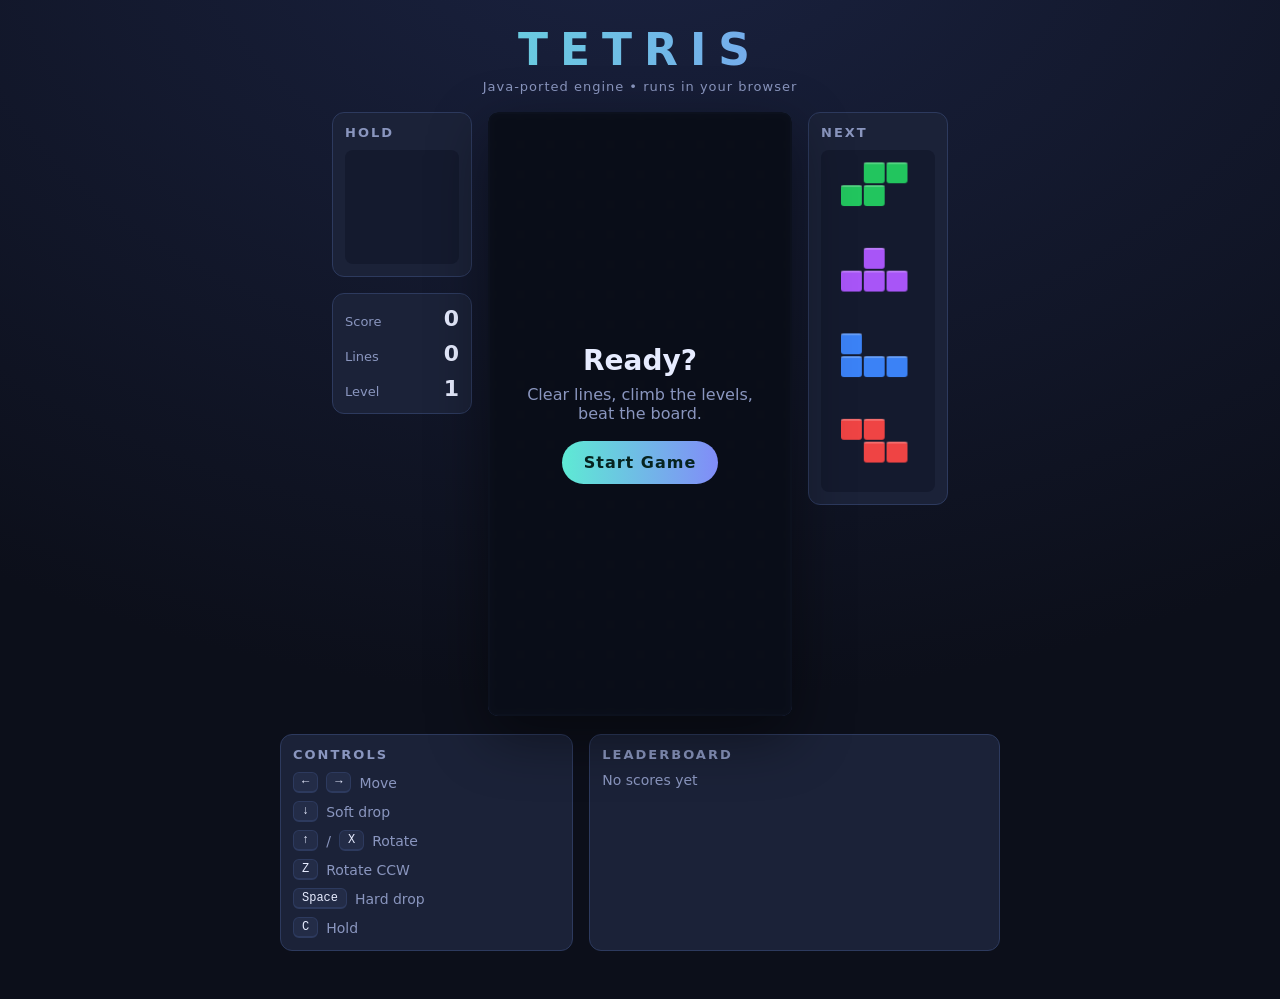
==== public/index.html @ 31d46a29 "Add client-side build for Vercel (browser JS port + serverless leaderboard) Faithful JavaScript port" ====
<!DOCTYPE html>
<html lang="en">
<head>
    <meta charset="UTF-8">
    <meta name="viewport" content="width=device-width, initial-scale=1.0">
    <title>Tetris &mdash; Java Edition</title>
    <link rel="stylesheet" href="style.css">
</head>
<body>
    <div class="app">
        <header>
            <h1>TETRIS</h1>
            <p class="subtitle">Java-ported engine &bull; runs in your browser</p>
        </header>

        <div class="game">
            <aside class="panel left">
                <div class="box">
                    <h2>Hold</h2>
                    <canvas id="hold" width="120" height="120"></canvas>
                </div>
                <div class="box stats">
                    <div class="stat"><span>Score</span><b id="score">0</b></div>
                    <div class="stat"><span>Lines</span><b id="lines">0</b></div>
                    <div class="stat"><span>Level</span><b id="level">1</b></div>
                </div>
            </aside>

            <main class="board-wrap">
                <canvas id="board" width="300" height="600"></canvas>
                <div id="overlay" class="overlay">
                    <div class="overlay-card">
                        <h2 id="overlay-title">Ready?</h2>
                        <p id="overlay-text">Clear lines, climb the levels, beat the board.</p>
                        <button id="start-btn">Start Game</button>
                    </div>
                </div>
            </main>

            <aside class="panel right">
                <div class="box">
                    <h2>Next</h2>
                    <canvas id="next" width="120" height="360"></canvas>
                </div>
            </aside>
        </div>

        <section class="bottom">
            <div class="box controls">
                <h2>Controls</h2>
                <ul>
                    <li><kbd>&larr;</kbd><kbd>&rarr;</kbd> Move</li>
                    <li><kbd>&darr;</kbd> Soft drop</li>
                    <li><kbd>&uarr;</kbd> / <kbd>X</kbd> Rotate</li>
                    <li><kbd>Z</kbd> Rotate CCW</li>
                    <li><kbd>Space</kbd> Hard drop</li>
                    <li><kbd>C</kbd> Hold</li>
                </ul>
            </div>
            <div class="box leaderboard">
                <h2>Leaderboard</h2>
                <ol id="leaderboard"><li class="empty">No scores yet</li></ol>
            </div>
        </section>
    </div>

    <script src="game.js"></script>
</body>
</html>
---- public/style.css ----
:root {
    --bg: #0c0f1a;
    --bg-2: #141a2e;
    --panel: #1b2238;
    --panel-2: #232c47;
    --line: #2d3a5e;
    --text: #e7ecff;
    --muted: #8a96bf;
    --accent: #5eead4;
    --accent-2: #818cf8;
}

* { box-sizing: border-box; }

body {
    margin: 0;
    font-family: "Segoe UI", system-ui, -apple-system, sans-serif;
    background: radial-gradient(1200px 800px at 50% -10%, #1a2240, var(--bg)) no-repeat, var(--bg);
    color: var(--text);
    min-height: 100vh;
    display: flex;
    justify-content: center;
    padding: 24px 16px 48px;
}

.app { width: 100%; max-width: 720px; }

header { text-align: center; margin-bottom: 18px; }

h1 {
    margin: 0;
    font-size: 44px;
    letter-spacing: 12px;
    font-weight: 800;
    background: linear-gradient(90deg, var(--accent), var(--accent-2));
    -webkit-background-clip: text;
    background-clip: text;
    color: transparent;
}

.subtitle { margin: 4px 0 0; color: var(--muted); font-size: 13px; letter-spacing: 1px; }

.game {
    display: grid;
    grid-template-columns: 140px auto 140px;
    gap: 16px;
    justify-content: center;
    align-items: start;
}

.panel { display: flex; flex-direction: column; gap: 16px; }

.box {
    background: var(--panel);
    border: 1px solid var(--line);
    border-radius: 12px;
    padding: 12px;
}

.box h2 {
    margin: 0 0 10px;
    font-size: 13px;
    text-transform: uppercase;
    letter-spacing: 2px;
    color: var(--muted);
}

canvas#hold, canvas#next { display: block; width: 100%; height: auto; background: var(--bg-2); border-radius: 8px; }

.stats { display: flex; flex-direction: column; gap: 10px; }
.stat { display: flex; justify-content: space-between; align-items: baseline; }
.stat span { color: var(--muted); font-size: 13px; }
.stat b { font-size: 22px; font-variant-numeric: tabular-nums; }

.board-wrap { position: relative; }

canvas#board {
    display: block;
    background: var(--bg-2);
    border: 2px solid var(--line);
    border-radius: 10px;
    box-shadow: 0 20px 60px rgba(0,0,0,.45);
}

.overlay {
    position: absolute;
    inset: 0;
    display: flex;
    align-items: center;
    justify-content: center;
    background: rgba(8, 11, 20, .82);
    border-radius: 10px;
    backdrop-filter: blur(3px);
    transition: opacity .2s;
}
.overlay.hidden { opacity: 0; pointer-events: none; }

.overlay-card { text-align: center; padding: 20px; }
.overlay-card h2 { margin: 0 0 8px; font-size: 28px; }
.overlay-card p { margin: 0 0 18px; color: var(--muted); max-width: 240px; }

button {
    font: inherit;
    font-weight: 700;
    letter-spacing: 1px;
    color: #06231f;
    background: linear-gradient(90deg, var(--accent), var(--accent-2));
    border: 0;
    padding: 12px 22px;
    border-radius: 999px;
    cursor: pointer;
    transition: transform .08s, filter .15s;
}
button:hover { filter: brightness(1.08); }
button:active { transform: translateY(1px); }

.name-input {
    font: inherit;
    text-align: center;
    width: 200px;
    padding: 10px 12px;
    margin-bottom: 14px;
    border-radius: 8px;
    border: 1px solid var(--line);
    background: var(--bg-2);
    color: var(--text);
}

.bottom {
    display: grid;
    grid-template-columns: 1fr 1.4fr;
    gap: 16px;
    margin-top: 18px;
}

.controls ul { list-style: none; margin: 0; padding: 0; display: grid; gap: 8px; font-size: 14px; color: var(--muted); }
.controls li { display: flex; align-items: center; gap: 8px; }

kbd {
    background: var(--panel-2);
    border: 1px solid var(--line);
    border-bottom-width: 2px;
    border-radius: 6px;
    padding: 2px 8px;
    font-size: 12px;
    color: var(--text);
    min-width: 22px;
    text-align: center;
}

.leaderboard ol { margin: 0; padding-left: 22px; display: grid; gap: 6px; font-size: 14px; }
.leaderboard li { display: list-item; }
.leaderboard li .row { display: flex; justify-content: space-between; gap: 10px; }
.leaderboard .name { color: var(--text); }
.leaderboard .pts { color: var(--accent); font-variant-numeric: tabular-nums; }
.leaderboard .empty { color: var(--muted); list-style: none; margin-left: -22px; }

@media (max-width: 560px) {
    .game { grid-template-columns: 1fr; }
    .panel { flex-direction: row; }
    .panel.left .box { flex: 1; }
    canvas#board { width: 100%; height: auto; }
    .bottom { grid-template-columns: 1fr; }
}
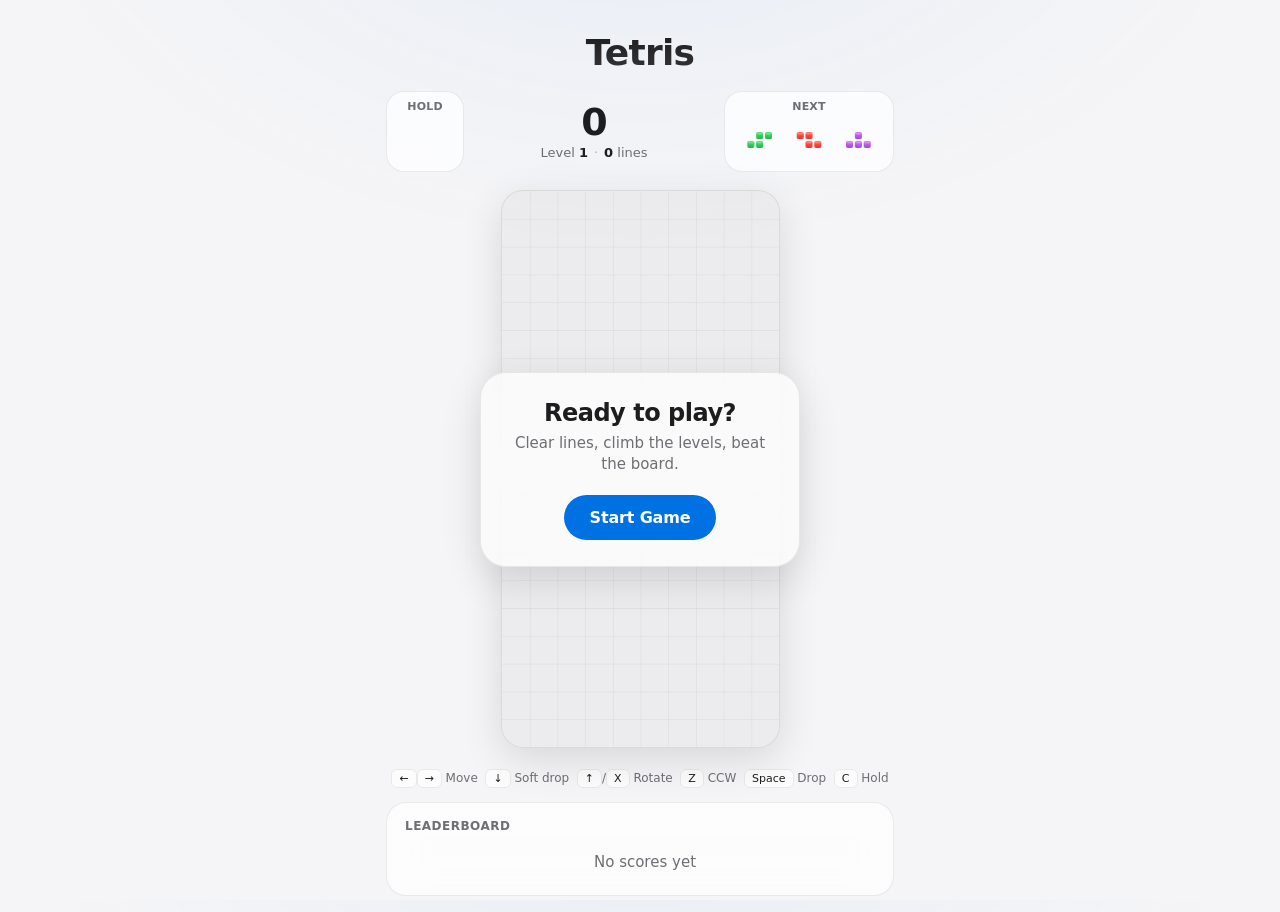
==== commit 525a8ac1: "Redesign UI in Apple's design language + full mobile/touch support - SF Pro typography, frosted-glas" ====
--- a/public/index.html
+++ b/public/index.html
@@ -2,62 +2,81 @@
 <html lang="en">
 <head>
     <meta charset="UTF-8">
-    <meta name="viewport" content="width=device-width, initial-scale=1.0">
-    <title>Tetris &mdash; Java Edition</title>
+    <meta name="viewport" content="width=device-width, initial-scale=1, maximum-scale=1, user-scalable=no, viewport-fit=cover">
+    <meta name="color-scheme" content="light dark">
+    <meta name="theme-color" content="#f5f5f7" media="(prefers-color-scheme: light)">
+    <meta name="theme-color" content="#000000" media="(prefers-color-scheme: dark)">
+    <meta name="apple-mobile-web-app-capable" content="yes">
+    <meta name="apple-mobile-web-app-status-bar-style" content="black-translucent">
+    <title>Tetris</title>
     <link rel="stylesheet" href="style.css">
 </head>
 <body>
     <div class="app">
-        <header>
-            <h1>TETRIS</h1>
-            <p class="subtitle">Java-ported engine &bull; runs in your browser</p>
+        <header class="brand">
+            <h1>Tetris</h1>
         </header>
 
-        <div class="game">
-            <aside class="panel left">
-                <div class="box">
-                    <h2>Hold</h2>
-                    <canvas id="hold" width="120" height="120"></canvas>
+        <div class="hud">
+            <div class="chip">
+                <span class="chip-label">Hold</span>
+                <canvas id="hold" width="128" height="104"></canvas>
+            </div>
+            <div class="scoreboard">
+                <div class="score" id="score">0</div>
+                <div class="submeta">
+                    <span>Level <b id="level">1</b></span>
+                    <span class="dot">·</span>
+                    <span><b id="lines">0</b> lines</span>
                 </div>
-                <div class="box stats">
-                    <div class="stat"><span>Score</span><b id="score">0</b></div>
-                    <div class="stat"><span>Lines</span><b id="lines">0</b></div>
-                    <div class="stat"><span>Level</span><b id="level">1</b></div>
-                </div>
-            </aside>
-
-            <main class="board-wrap">
-                <canvas id="board" width="300" height="600"></canvas>
-                <div id="overlay" class="overlay">
-                    <div class="overlay-card">
-                        <h2 id="overlay-title">Ready?</h2>
-                        <p id="overlay-text">Clear lines, climb the levels, beat the board.</p>
-                        <button id="start-btn">Start Game</button>
-                    </div>
-                </div>
-            </main>
-
-            <aside class="panel right">
-                <div class="box">
-                    <h2>Next</h2>
-                    <canvas id="next" width="120" height="360"></canvas>
-                </div>
-            </aside>
+            </div>
+            <div class="chip">
+                <span class="chip-label">Next</span>
+                <canvas id="next" width="336" height="104"></canvas>
+            </div>
         </div>
 
-        <section class="bottom">
-            <div class="box controls">
-                <h2>Controls</h2>
-                <ul>
-                    <li><kbd>&larr;</kbd><kbd>&rarr;</kbd> Move</li>
-                    <li><kbd>&darr;</kbd> Soft drop</li>
-                    <li><kbd>&uarr;</kbd> / <kbd>X</kbd> Rotate</li>
-                    <li><kbd>Z</kbd> Rotate CCW</li>
-                    <li><kbd>Space</kbd> Hard drop</li>
-                    <li><kbd>C</kbd> Hold</li>
-                </ul>
+        <main class="playfield">
+            <canvas id="board" width="300" height="600"></canvas>
+            <div id="overlay" class="overlay">
+                <div class="overlay-card">
+                    <h2 id="overlay-title">Ready to play?</h2>
+                    <p id="overlay-text">Clear lines, climb the levels, beat the board.</p>
+                    <button id="start-btn" class="btn-primary">Start Game</button>
+                </div>
             </div>
-            <div class="box leaderboard">
+        </main>
+
+        <section class="touch" id="touch" aria-label="Touch controls">
+            <div class="pad pad-move">
+                <button class="ctrl" id="btn-left" aria-label="Move left">
+                    <svg viewBox="0 0 24 24"><path d="M15 5l-7 7 7 7"/></svg>
+                </button>
+                <button class="ctrl" id="btn-down" aria-label="Soft drop">
+                    <svg viewBox="0 0 24 24"><path d="M5 9l7 7 7-7"/></svg>
+                </button>
+                <button class="ctrl" id="btn-right" aria-label="Move right">
+                    <svg viewBox="0 0 24 24"><path d="M9 5l7 7-7 7"/></svg>
+                </button>
+            </div>
+            <div class="pad pad-act">
+                <button class="ctrl" id="btn-hold" aria-label="Hold">
+                    <svg viewBox="0 0 24 24"><rect x="4.5" y="6.5" width="15" height="11" rx="2.5"/><path d="M9 17.5v-11M15 17.5v-11"/></svg>
+                </button>
+                <button class="ctrl" id="btn-rotate" aria-label="Rotate">
+                    <svg viewBox="0 0 24 24"><path d="M5.5 9.5a7 7 0 1 1-1 5.5"/><path d="M3 4.5l1 5 5-1"/></svg>
+                </button>
+                <button class="ctrl ctrl-primary" id="btn-drop" aria-label="Hard drop">
+                    <svg viewBox="0 0 24 24"><path d="M12 3v11M7.5 10l4.5 4.5L16.5 10M6 20h12"/></svg>
+                </button>
+            </div>
+        </section>
+
+        <section class="footer">
+            <p class="kbd-hints">
+                <kbd>&larr;</kbd><kbd>&rarr;</kbd> Move&nbsp;&nbsp;<kbd>&darr;</kbd> Soft drop&nbsp;&nbsp;<kbd>&uarr;</kbd>/<kbd>X</kbd> Rotate&nbsp;&nbsp;<kbd>Z</kbd> CCW&nbsp;&nbsp;<kbd>Space</kbd> Drop&nbsp;&nbsp;<kbd>C</kbd> Hold
+            </p>
+            <div class="card leaderboard">
                 <h2>Leaderboard</h2>
                 <ol id="leaderboard"><li class="empty">No scores yet</li></ol>
             </div>
--- a/public/style.css
+++ b/public/style.css
@@ -1,164 +1,345 @@
 :root {
-    --bg: #0c0f1a;
-    --bg-2: #141a2e;
-    --panel: #1b2238;
-    --panel-2: #232c47;
-    --line: #2d3a5e;
-    --text: #e7ecff;
-    --muted: #8a96bf;
-    --accent: #5eead4;
-    --accent-2: #818cf8;
-}
-
-* { box-sizing: border-box; }
+    --bg: #f5f5f7;
+    --bg-glow: rgba(0, 113, 227, 0.06);
+    --card: rgba(255, 255, 255, 0.72);
+    --card-solid: #ffffff;
+    --hairline: rgba(0, 0, 0, 0.08);
+    --text: #1d1d1f;
+    --muted: #6e6e73;
+    --faint: rgba(0, 0, 0, 0.04);
+    --accent: #0071e3;
+    --accent-press: #0063c7;
+    --board-bg: rgba(0, 0, 0, 0.035);
+    --grid: rgba(0, 0, 0, 0.05);
+    --shadow: 0 12px 40px rgba(0, 0, 0, 0.12);
+    --ctrl: rgba(255, 255, 255, 0.78);
+    --ctrl-icon: #1d1d1f;
+}
+
+@media (prefers-color-scheme: dark) {
+    :root {
+        --bg: #000000;
+        --bg-glow: rgba(10, 132, 255, 0.12);
+        --card: rgba(255, 255, 255, 0.07);
+        --card-solid: #1c1c1e;
+        --hairline: rgba(255, 255, 255, 0.10);
+        --text: #f5f5f7;
+        --muted: #98989d;
+        --faint: rgba(255, 255, 255, 0.05);
+        --accent: #0a84ff;
+        --accent-press: #409cff;
+        --board-bg: rgba(255, 255, 255, 0.04);
+        --grid: rgba(255, 255, 255, 0.05);
+        --shadow: 0 16px 48px rgba(0, 0, 0, 0.55);
+        --ctrl: rgba(255, 255, 255, 0.10);
+        --ctrl-icon: #f5f5f7;
+    }
+}
+
+* { box-sizing: border-box; -webkit-tap-highlight-color: transparent; }
+
+html, body { height: 100%; }
 
 body {
     margin: 0;
-    font-family: "Segoe UI", system-ui, -apple-system, sans-serif;
-    background: radial-gradient(1200px 800px at 50% -10%, #1a2240, var(--bg)) no-repeat, var(--bg);
+    font-family: -apple-system, "SF Pro Display", "SF Pro Text", system-ui, "Helvetica Neue", sans-serif;
+    background:
+        radial-gradient(120vh 80vh at 50% -20%, var(--bg-glow), transparent 60%),
+        var(--bg);
     color: var(--text);
-    min-height: 100vh;
-    display: flex;
-    justify-content: center;
-    padding: 24px 16px 48px;
-}
-
-.app { width: 100%; max-width: 720px; }
-
-header { text-align: center; margin-bottom: 18px; }
-
-h1 {
+    min-height: 100dvh;
+    overscroll-behavior: none;
+    -webkit-font-smoothing: antialiased;
+    text-rendering: optimizeLegibility;
+}
+
+.app {
+    width: 100%;
+    max-width: 460px;
+    margin: 0 auto;
+    min-height: 100dvh;
+    display: flex;
+    flex-direction: column;
+    align-items: stretch;
+    gap: 14px;
+    padding: max(16px, env(safe-area-inset-top)) 16px max(16px, env(safe-area-inset-bottom));
+}
+
+/* --- Brand --- */
+.brand { text-align: center; padding-top: 4px; }
+.brand h1 {
     margin: 0;
-    font-size: 44px;
-    letter-spacing: 12px;
-    font-weight: 800;
-    background: linear-gradient(90deg, var(--accent), var(--accent-2));
+    font-size: 30px;
+    font-weight: 700;
+    letter-spacing: -0.02em;
+    background: linear-gradient(180deg, var(--text), color-mix(in srgb, var(--text) 70%, var(--muted)));
     -webkit-background-clip: text;
     background-clip: text;
     color: transparent;
 }
 
-.subtitle { margin: 4px 0 0; color: var(--muted); font-size: 13px; letter-spacing: 1px; }
-
-.game {
-    display: grid;
-    grid-template-columns: 140px auto 140px;
-    gap: 16px;
+/* --- HUD --- */
+.hud {
+    display: flex;
+    align-items: center;
+    justify-content: space-between;
+    gap: 12px;
+}
+
+.chip {
+    flex: 0 0 auto;
+    display: flex;
+    flex-direction: column;
+    align-items: center;
+    gap: 4px;
+    padding: 8px 10px;
+    background: var(--card);
+    border: 0.5px solid var(--hairline);
+    border-radius: 18px;
+    backdrop-filter: blur(20px) saturate(180%);
+    -webkit-backdrop-filter: blur(20px) saturate(180%);
+}
+.chip-label {
+    font-size: 11px;
+    font-weight: 600;
+    letter-spacing: 0.02em;
+    color: var(--muted);
+    text-transform: uppercase;
+}
+canvas#hold { width: 56px; height: 46px; display: block; }
+canvas#next { width: 148px; height: 46px; display: block; }
+
+.scoreboard { flex: 1 1 auto; text-align: center; min-width: 0; }
+.score {
+    font-size: 38px;
+    font-weight: 700;
+    letter-spacing: -0.03em;
+    line-height: 1;
+    font-variant-numeric: tabular-nums;
+}
+.submeta {
+    margin-top: 4px;
+    font-size: 13px;
+    color: var(--muted);
+    display: flex;
+    gap: 6px;
     justify-content: center;
-    align-items: start;
-}
-
-.panel { display: flex; flex-direction: column; gap: 16px; }
-
-.box {
-    background: var(--panel);
-    border: 1px solid var(--line);
-    border-radius: 12px;
-    padding: 12px;
-}
-
-.box h2 {
-    margin: 0 0 10px;
-    font-size: 13px;
-    text-transform: uppercase;
-    letter-spacing: 2px;
-    color: var(--muted);
-}
-
-canvas#hold, canvas#next { display: block; width: 100%; height: auto; background: var(--bg-2); border-radius: 8px; }
-
-.stats { display: flex; flex-direction: column; gap: 10px; }
-.stat { display: flex; justify-content: space-between; align-items: baseline; }
-.stat span { color: var(--muted); font-size: 13px; }
-.stat b { font-size: 22px; font-variant-numeric: tabular-nums; }
-
-.board-wrap { position: relative; }
+    align-items: baseline;
+    white-space: nowrap;
+}
+.submeta b { color: var(--text); font-weight: 600; }
+.submeta .dot { opacity: 0.5; }
+
+/* --- Playfield --- */
+.playfield {
+    position: relative;
+    flex: 1 1 auto;
+    display: flex;
+    align-items: center;
+    justify-content: center;
+    min-height: 0;
+}
 
 canvas#board {
     display: block;
-    background: var(--bg-2);
-    border: 2px solid var(--line);
-    border-radius: 10px;
-    box-shadow: 0 20px 60px rgba(0,0,0,.45);
-}
-
+    aspect-ratio: 1 / 2;
+    height: min(58dvh, 560px);
+    width: auto;
+    max-width: 100%;
+    background: var(--board-bg);
+    border: 0.5px solid var(--hairline);
+    border-radius: 22px;
+    box-shadow: var(--shadow);
+    touch-action: none;
+}
+
+.playfield.flash::after {
+    content: "";
+    position: absolute;
+    inset: 0;
+    border-radius: 22px;
+    background: #ffffff;
+    opacity: 0;
+    animation: flash 0.3s ease-out;
+    pointer-events: none;
+}
+@keyframes flash { 0% { opacity: 0.4; } 100% { opacity: 0; } }
+
+/* --- Overlay --- */
 .overlay {
     position: absolute;
     inset: 0;
     display: flex;
     align-items: center;
     justify-content: center;
-    background: rgba(8, 11, 20, .82);
-    border-radius: 10px;
-    backdrop-filter: blur(3px);
-    transition: opacity .2s;
+    padding: 16px;
+    transition: opacity 0.25s ease;
 }
 .overlay.hidden { opacity: 0; pointer-events: none; }
 
-.overlay-card { text-align: center; padding: 20px; }
-.overlay-card h2 { margin: 0 0 8px; font-size: 28px; }
-.overlay-card p { margin: 0 0 18px; color: var(--muted); max-width: 240px; }
-
-button {
+.overlay-card {
+    text-align: center;
+    padding: 26px 24px;
+    width: min(86%, 320px);
+    background: var(--card);
+    border: 0.5px solid var(--hairline);
+    border-radius: 26px;
+    backdrop-filter: blur(30px) saturate(180%);
+    -webkit-backdrop-filter: blur(30px) saturate(180%);
+    box-shadow: var(--shadow);
+    animation: pop 0.32s cubic-bezier(0.2, 0.8, 0.2, 1);
+}
+@keyframes pop { from { transform: scale(0.94); opacity: 0; } to { transform: scale(1); opacity: 1; } }
+
+.overlay-card h2 { margin: 0 0 6px; font-size: 24px; font-weight: 700; letter-spacing: -0.02em; }
+.overlay-card p { margin: 0 0 20px; color: var(--muted); font-size: 15px; line-height: 1.4; }
+
+.btn-primary, button.btn-primary {
     font: inherit;
-    font-weight: 700;
-    letter-spacing: 1px;
-    color: #06231f;
-    background: linear-gradient(90deg, var(--accent), var(--accent-2));
+    font-weight: 600;
+    font-size: 16px;
+    letter-spacing: -0.01em;
+    color: #fff;
+    background: var(--accent);
     border: 0;
-    padding: 12px 22px;
-    border-radius: 999px;
+    padding: 13px 26px;
+    border-radius: 980px;
     cursor: pointer;
-    transition: transform .08s, filter .15s;
-}
-button:hover { filter: brightness(1.08); }
-button:active { transform: translateY(1px); }
+    transition: transform 0.12s ease, background 0.15s ease;
+    -webkit-user-select: none;
+    user-select: none;
+}
+.btn-primary:hover { background: var(--accent-press); }
+.btn-primary:active { transform: scale(0.96); }
+.btn-primary + .btn-primary { margin-top: 10px; }
+.btn-secondary {
+    background: var(--faint);
+    color: var(--text);
+}
+.btn-secondary:hover { background: var(--faint); filter: brightness(0.97); }
 
 .name-input {
     font: inherit;
+    font-size: 16px;
     text-align: center;
-    width: 200px;
-    padding: 10px 12px;
+    width: 100%;
+    padding: 12px 14px;
     margin-bottom: 14px;
-    border-radius: 8px;
-    border: 1px solid var(--line);
-    background: var(--bg-2);
+    border-radius: 14px;
+    border: 0.5px solid var(--hairline);
+    background: var(--faint);
     color: var(--text);
-}
-
-.bottom {
-    display: grid;
-    grid-template-columns: 1fr 1.4fr;
-    gap: 16px;
-    margin-top: 18px;
-}
-
-.controls ul { list-style: none; margin: 0; padding: 0; display: grid; gap: 8px; font-size: 14px; color: var(--muted); }
-.controls li { display: flex; align-items: center; gap: 8px; }
-
+    outline: none;
+}
+.name-input:focus { border-color: var(--accent); }
+
+/* --- Touch controls --- */
+.touch { display: none; gap: 8px; align-items: center; justify-content: space-between; }
+.pad { display: flex; gap: 8px; }
+.ctrl {
+    width: clamp(44px, 13vw, 58px);
+    height: clamp(44px, 13vw, 58px);
+    border-radius: 18px;
+    border: 0.5px solid var(--hairline);
+    background: var(--ctrl);
+    backdrop-filter: blur(20px) saturate(180%);
+    -webkit-backdrop-filter: blur(20px) saturate(180%);
+    display: flex;
+    align-items: center;
+    justify-content: center;
+    cursor: pointer;
+    color: var(--ctrl-icon);
+    transition: transform 0.08s ease, background 0.12s ease;
+    -webkit-user-select: none;
+    user-select: none;
+    touch-action: manipulation;
+}
+.ctrl svg { width: 26px; height: 26px; fill: none; stroke: currentColor; stroke-width: 2; stroke-linecap: round; stroke-linejoin: round; }
+.ctrl.pressed { transform: scale(0.92); background: var(--faint); }
+.ctrl-primary { background: var(--accent); border-color: transparent; color: #fff; }
+.ctrl-primary.pressed { background: var(--accent-press); }
+
+/* --- Footer --- */
+.footer { display: flex; flex-direction: column; gap: 12px; }
+.kbd-hints {
+    margin: 0;
+    text-align: center;
+    font-size: 12px;
+    color: var(--muted);
+    line-height: 2;
+}
 kbd {
-    background: var(--panel-2);
-    border: 1px solid var(--line);
-    border-bottom-width: 2px;
+    font-family: inherit;
+    background: var(--card);
+    border: 0.5px solid var(--hairline);
     border-radius: 6px;
-    padding: 2px 8px;
+    padding: 2px 7px;
+    font-size: 11px;
+    color: var(--text);
+}
+
+.card {
+    background: var(--card);
+    border: 0.5px solid var(--hairline);
+    border-radius: 20px;
+    padding: 16px 18px;
+    backdrop-filter: blur(20px) saturate(180%);
+    -webkit-backdrop-filter: blur(20px) saturate(180%);
+}
+.leaderboard h2 {
+    margin: 0 0 12px;
     font-size: 12px;
-    color: var(--text);
-    min-width: 22px;
-    text-align: center;
-}
-
-.leaderboard ol { margin: 0; padding-left: 22px; display: grid; gap: 6px; font-size: 14px; }
-.leaderboard li { display: list-item; }
-.leaderboard li .row { display: flex; justify-content: space-between; gap: 10px; }
-.leaderboard .name { color: var(--text); }
-.leaderboard .pts { color: var(--accent); font-variant-numeric: tabular-nums; }
-.leaderboard .empty { color: var(--muted); list-style: none; margin-left: -22px; }
-
-@media (max-width: 560px) {
-    .game { grid-template-columns: 1fr; }
-    .panel { flex-direction: row; }
-    .panel.left .box { flex: 1; }
-    canvas#board { width: 100%; height: auto; }
-    .bottom { grid-template-columns: 1fr; }
-}
+    font-weight: 600;
+    letter-spacing: 0.04em;
+    text-transform: uppercase;
+    color: var(--muted);
+}
+.leaderboard ol { margin: 0; padding: 0; list-style: none; display: grid; gap: 2px; }
+.leaderboard li {
+    display: flex;
+    justify-content: space-between;
+    align-items: baseline;
+    gap: 10px;
+    padding: 8px 0;
+    border-bottom: 0.5px solid var(--hairline);
+    font-size: 15px;
+    counter-increment: rank;
+}
+.leaderboard li:last-child { border-bottom: 0; }
+.leaderboard li .name::before { content: counter(rank) ".  "; color: var(--muted); font-variant-numeric: tabular-nums; }
+.leaderboard ol { counter-reset: rank; }
+.leaderboard .name { color: var(--text); overflow: hidden; text-overflow: ellipsis; white-space: nowrap; }
+.leaderboard .pts { color: var(--accent); font-weight: 600; font-variant-numeric: tabular-nums; flex: 0 0 auto; }
+.leaderboard .empty { justify-content: center; color: var(--muted); border: 0; }
+.leaderboard .empty::before { content: ""; }
+
+/* --- Show touch controls on touch devices / small screens --- */
+@media (pointer: coarse) {
+    .touch { display: flex; }
+    .kbd-hints { display: none; }
+}
+@media (max-width: 680px) {
+    .touch { display: flex; }
+    .kbd-hints { display: none; }
+}
+.touch-device .touch { display: flex; }
+.touch-device .kbd-hints { display: none; }
+
+/* --- Compact HUD on narrow phones so the score never gets squeezed --- */
+@media (max-width: 430px) {
+    .app { gap: 12px; }
+    .chip { padding: 7px 8px; border-radius: 15px; }
+    canvas#hold { width: 46px; height: 38px; }
+    canvas#next { width: 96px; height: 38px; }
+    .chip-label { font-size: 10px; }
+    .score { font-size: 32px; }
+    .submeta { font-size: 12px; }
+}
+
+/* --- Wider screens (iPad, desktop): more room, bigger board --- */
+@media (min-width: 760px) {
+    .app { max-width: 540px; gap: 18px; padding-top: 28px; }
+    .brand h1 { font-size: 36px; }
+    canvas#board { height: min(62dvh, 640px); }
+    .ctrl { width: 60px; height: 60px; border-radius: 20px; }
+}
